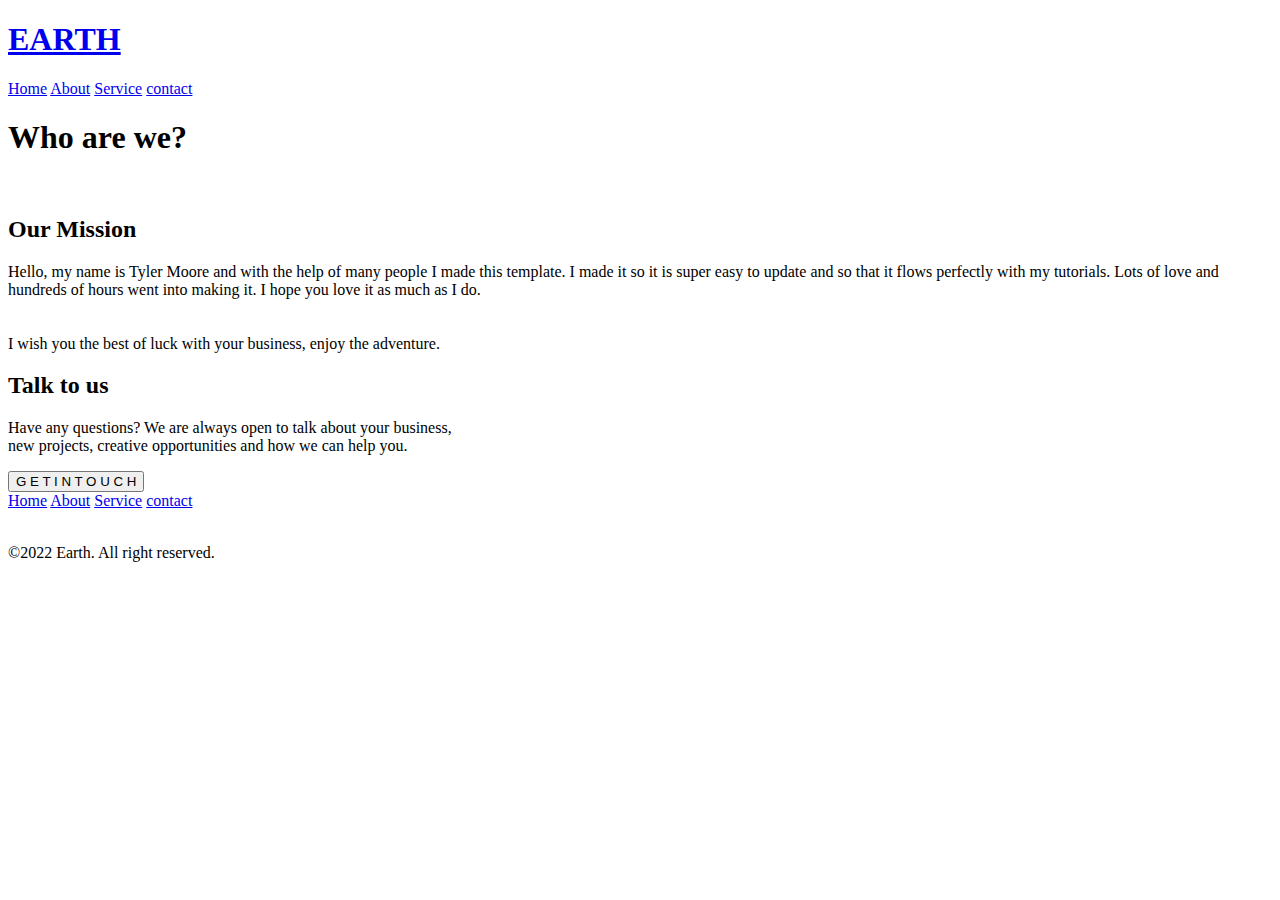
==== index.html @ 1717cd71 "Add files via upload" ====
<!DOCTYPE html>
<html lang="en">
<head>
    <meta charset="UTF-8">
    <link rel="sortcut icon" href="../img/image0.png">
    <meta name="viewport" content="width=device-width, initial-scale=1.0">
    <title>index</title>
    <link rel="stylesheet" href="../CSS/style.css">
</head>
<body>
    <header class="header">
        <div class="heading">
            <div class="title">
                <a href="#"><h1>EARTH</h1></a>
            </div>
            <div class="menu">
                <a href="./HTML/home.html">Home</a>
                <a href="./HTML/about.html">About</a>
                <a href="./HTML/service.html">Service</a>
                <a href="./HTML/contact.html">contact</a>
            </div>
        </div>
        <h1 class="text">Who are we?</h1>
    </header>
    <section class="section-about">
        <div class="section-second">
            <img class="img" src="../img/image5.png" alt="">
            <div class="section-title">
                <h2 class="title">Our Mission</h2>
                <p class="text">Hello, my name is Tyler Moore and with the help of many people I made this template. I made it so it is super easy to update and so that it flows perfectly with my tutorials. Lots of love and hundreds of hours went into making it. I hope you love it as much as I do.
                <br><br><br>    I wish you the best of luck with your business, enjoy the adventure.</p>
            </div>
        </div>
       </section>
       <main class="main">
        <h2 class="title">Talk to us</h2>
        <p class="text">Have any questions? We are always open to talk about your business, <br> new projects, creative opportunities and how we can help you.</p>
        <button class="button">G E T  I N  T O U C H</button>
       </main>
       <footer class="footer">
        <div class="footer-title">
            <div class="a-tect">    
                <a href="./HTML/home.html">Home</a>
                <a href="./about.html">About</a>
                <a href="./service.html">Service</a>
                <a href="./contact.html">contact</a>
            </div>
        </div>
            <img class="img" src="../img/image0.png" alt="">
        <p class="text">©2022 Earth. All right reserved.</p>
       </footer>
</body>
</html>
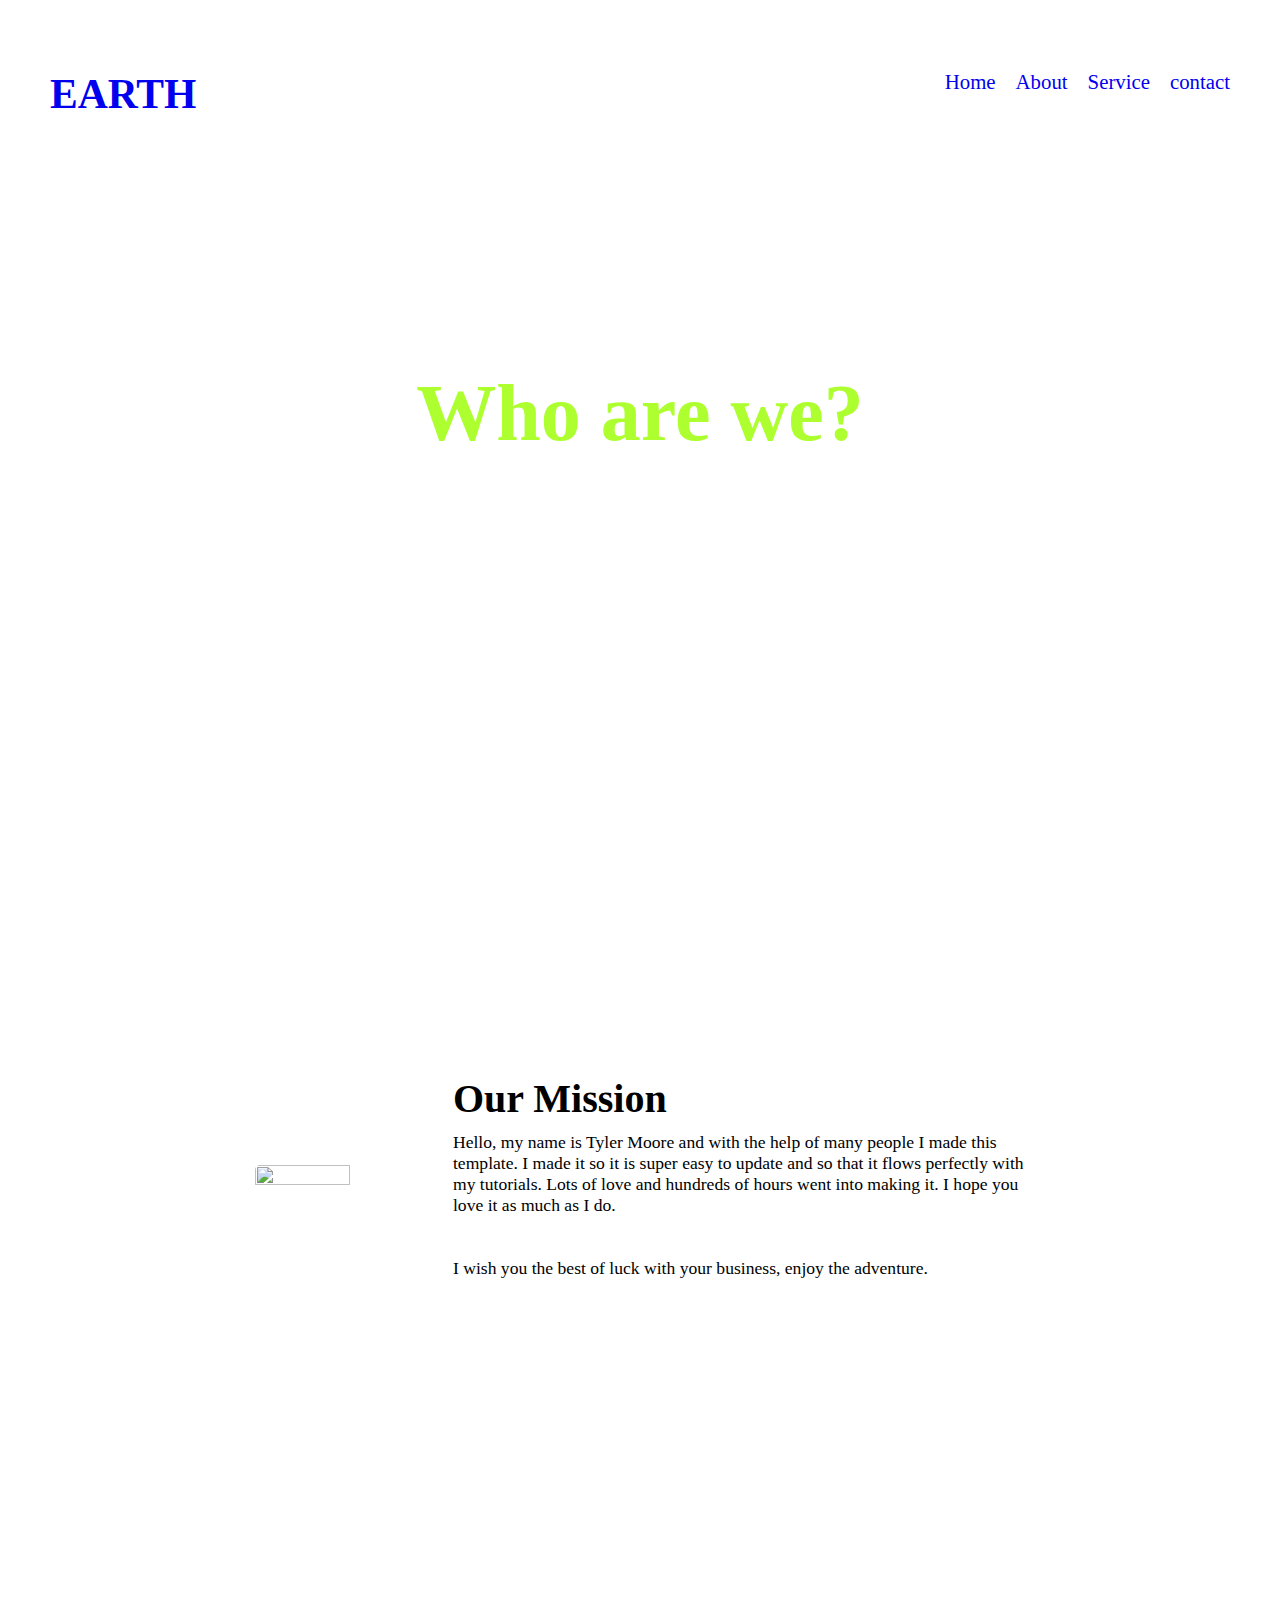
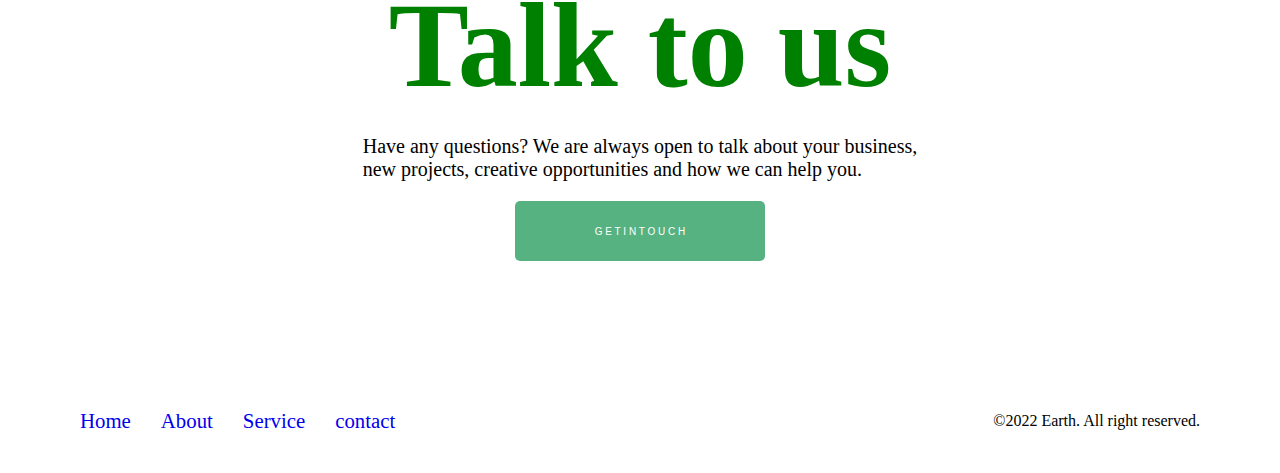
==== commit f37da148: "Update index.html" ====
--- a/index.html
+++ b/index.html
@@ -2,10 +2,10 @@
 <html lang="en">
 <head>
     <meta charset="UTF-8">
-    <link rel="sortcut icon" href="../img/image0.png">
+    <link rel="sortcut icon" href="image0.png">
     <meta name="viewport" content="width=device-width, initial-scale=1.0">
     <title>index</title>
-    <link rel="stylesheet" href="../CSS/style.css">
+    <link rel="stylesheet" href="style.css">
 </head>
 <body>
     <header class="header">
@@ -14,10 +14,10 @@
                 <a href="#"><h1>EARTH</h1></a>
             </div>
             <div class="menu">
-                <a href="./HTML/home.html">Home</a>
-                <a href="./HTML/about.html">About</a>
-                <a href="./HTML/service.html">Service</a>
-                <a href="./HTML/contact.html">contact</a>
+                <a href="home.html">Home</a>
+                <a href="about.html">About</a>
+                <a href="service.html">Service</a>
+                <a href="contact.html">contact</a>
             </div>
         </div>
         <h1 class="text">Who are we?</h1>
@@ -50,4 +50,4 @@
         <p class="text">©2022 Earth. All right reserved.</p>
        </footer>
 </body>
-</html>+</html>
--- a/style.css
+++ b/style.css
@@ -0,0 +1,368 @@
+*{
+    margin: 0;
+    padding: 0;
+    box-sizing: border-box;
+}
+body{
+    background-position: fixed;
+    background-repeat: no-repeat;
+    background-size: cover;
+    
+}
+:root{
+    --color-white: #ffffff;
+    --color-green: #56b280;
+    --color-black: #272727;
+}
+.header{
+    background-image: url(../img/image7.png);
+    background-repeat: no-repeat;
+    background-size: cover;
+    height: 55rem;
+    display: flex;
+    flex-direction: column;
+    /* align-items: center; */
+    & .heading{
+        display: flex;
+        align-items: start;
+        justify-content: space-between;
+        padding-top: 20px;
+        & .title{
+            display: flex;
+            margin: 50px;
+            gap: 20px;
+            font-size: 1.3rem;
+            & a{
+                text-decoration: none;
+                transition: 0.5s;
+            }  
+        }
+        & .title h1:hover{
+            color: greenyellow;
+        }
+        & .menu{
+            display: flex;
+            margin: 50px;
+            gap: 20px;
+            font-size: 1.3rem;
+                & a{
+                    text-decoration: none;
+                    gap: 10px;
+                }
+        }
+        & .menu a:hover{
+            color: red;
+        }
+    }
+    & .text {
+        display: flex;
+        flex-direction: column;
+        align-items: center;
+        justify-content: center;
+        padding-top: 200px;
+        font-size: 5rem;
+        color: greenyellow;
+    }
+    & .title{
+        display: flex;
+        flex-direction: column;
+        align-items: center;
+        justify-content: center;
+        font-size: 2rem;
+    }
+    & .button{
+        display: flex;
+        flex-direction: column;
+        align-items: center;
+        justify-content: center;
+        background-color: var(--color-green);
+        color: var(--color-white);
+        border-radius: 5px;
+        width: 150px;
+        height: 30px;
+        border: none;
+        margin-left: 45%;
+        transition: 1s;
+    }
+    & .button:hover{
+        background-color: var(--color-white);
+        color: var(--color-black);
+        transform: scale(1.2);
+    }
+}
+.section{
+    display: flex;
+    align-items: center;
+    justify-content: center;
+    grid-template-columns: repeat(3,1fr);
+    & .section-title{
+        width: 20%;
+        height: 50%;
+        display: flex;
+        flex-direction: column;
+        padding-top: 130px;
+        gap: 20px;
+        margin: 40px;
+        & .img{
+            display: flex;
+            align-items: center;
+            justify-content: center;
+            width: 300px;
+            height: 350px;
+            border-radius: 5px;
+        }
+        & .title{
+            display: flex;
+            align-items: center;
+            font-size: 30px;
+            color: #56b280;
+        }
+        & .text{
+            font-size: 1.3rem;
+        }
+    }
+}
+.section-about{
+    align-items: center;
+    justify-content: center;
+    grid-template-columns: repeat(2,1fr);
+    width: 85%;
+    padding-left: 250px;
+    & .section-second{
+        display: flex;
+        align-items: center;
+        justify-content:center;
+        padding-top: 150px;
+        margin: 5px;
+        & .section-title{
+            display: grid;
+            align-items: center;
+            justify-content: space-between; 
+            padding: 40px;
+            gap: 10px;
+            & .title{
+                display: grid;
+                flex-direction: column;
+                align-items: center;
+                justify-content: start;
+                font-size: 40px;
+            }
+            & .text{
+                display: grid;
+                flex-direction: column;
+                align-items: center;
+                justify-content: center;
+                font-size: 1.1rem;
+            }
+            & .button{
+                color: #ffffff;
+                background-color: #56b280;
+                border: none;
+                border-radius: 5px;
+                font-size: 10px;
+                width: 250px;
+                height: 60px;
+                display: flex;
+                align-items: center;
+                justify-content: center;
+                transition: 1s;
+            }
+            & .button:hover{
+                background-color: green;
+                font-size: 20px;
+            }
+        }
+        & .img{
+            display: flex;
+            align-items: center;
+            justify-content: end;
+            width: 60%;
+            height: 40%;
+            border-radius: 5px;
+        }
+    }
+}
+.main{
+    background-image: url(../img/image5.png);
+    background-position: fixed;
+    background-repeat: no-repeat;
+    background-size: cover;
+    display: flex;
+    flex-direction: column;
+    align-items: center;
+    justify-content: center;
+    margin-top: 150px;
+    height: 500px;
+    gap: 20px;
+    & .title{
+        font-size: 120px;
+        color: green;
+    }
+    & .text{
+        font-size: 20px;
+        display: flex;
+        align-items: center;
+        justify-content: center;
+    }
+    & .button{
+        color: #ffffff;
+        background-color: #56b280;
+        border: none;
+        border-radius: 5px;
+        font-size: 10px;
+        width: 250px;
+        height: 60px;
+        display: flex;
+        align-items: center;
+        justify-content: center;
+        transition: 1s;
+    }
+    & .button:hover{
+        background-color: green;
+        font-size: 20px;
+    }
+}
+.footer{
+    display: flex;
+    align-items: center;
+    justify-content: space-between;
+    padding: 30px 60px;
+    grid-template-columns: repeat(3,1fr);
+    margin: 10px 20px;
+    & .footer-title {
+        display: flex;
+        align-items: center;
+        justify-content: space-between;
+        font-size: 1.3rem;
+        & .a-tect{
+            display: flex;
+            gap: 30px;
+            & a{
+                text-decoration: none;
+            }
+        }
+        & .footer-a{
+            display: flex;
+            align-items: center;
+        }
+    }
+}
+.section-touch{
+    display: flex;
+    width: 100%;
+    height: 100vh;
+    background-color: rgba(245, 245, 220, 0.095);
+    flex-direction: column;
+    align-items: center;
+    justify-content: center;
+    grid-template-columns: repeat(2,1fr);
+    & .section-title h2{
+        font-size: 3rem;
+        color: var(--color-black);
+    }
+    & .section-border input{
+        display: grid;
+        flex-direction: column;
+        margin-top: 5px;
+        width: 400px;
+        height: 50px;
+        border: 2px solid black;
+    }
+    & .section-border textarea{
+        margin-top: 5px;
+        margin-bottom: 20px;
+        width: 400px;
+        height: 50px;
+    }
+    & .section-border button{
+        color: #ffffff;
+        background-color: #56b280;
+        border: none;
+        border-radius: 5px;
+        font-size: 10px;
+        width: 250px;
+        height: 60px;
+        display: flex;
+        align-items: center;
+        justify-content: center;
+        transition: 1s;
+    }
+    & button:hover{
+        font-size: 2rem;
+        color: greenyellow;
+    }
+    & .section-next{
+        display: flex;
+        padding-top: 30px;
+        gap: 100px;
+        & .tittle{
+            display: grid;
+        }
+        & .talktous{
+            display: flex;
+            flex-direction: column;
+            justify-content: center;
+            align-items: start;
+            gap: 40px;
+            & .title{
+                font-size: 3rem;
+                color: var(--color-black);
+            }
+            & .title-icont{
+                display: flex;
+                flex-direction: column;
+                gap: 30px;
+                justify-content: center;
+                align-items: start;
+
+            & .icont{
+                display: flex;
+                align-items: center;
+                justify-content: center;
+                gap: 10px;
+                & .icont-1{
+                    border: 2px solid var(--color-green);
+                    border-radius: 50%;
+                    width: 3rem;
+                    height: 3rem;
+                    font-size: 1rem;
+                    display: flex;
+                    align-items: center;
+                    justify-content: center;
+                }
+                & .title{
+                    display: grid;
+                    & .title-text1{
+                        font-size: 1rem;
+                    }
+                    & .title-text2{
+                        font-size: 2rem;
+                    }
+                }
+            }
+        }
+        & .follow-us{
+            display: flex;
+            flex-direction: column;
+            gap: 30px;
+            padding-left: 60px;
+            font-size: 1.5rem;
+            & .follow-icont i{
+                background-color: var(--color-green);
+                width: 3rem;
+                height: 3rem;
+                gap: 40px;
+                border-radius: 50%;
+                display: inline-flex;
+                align-items: center;
+                justify-content: center;
+                color: var(--color-white);
+            }
+            & .follow-icont i:hover{
+                background-color: green;
+            }
+        } 
+        }
+    }
+}
+
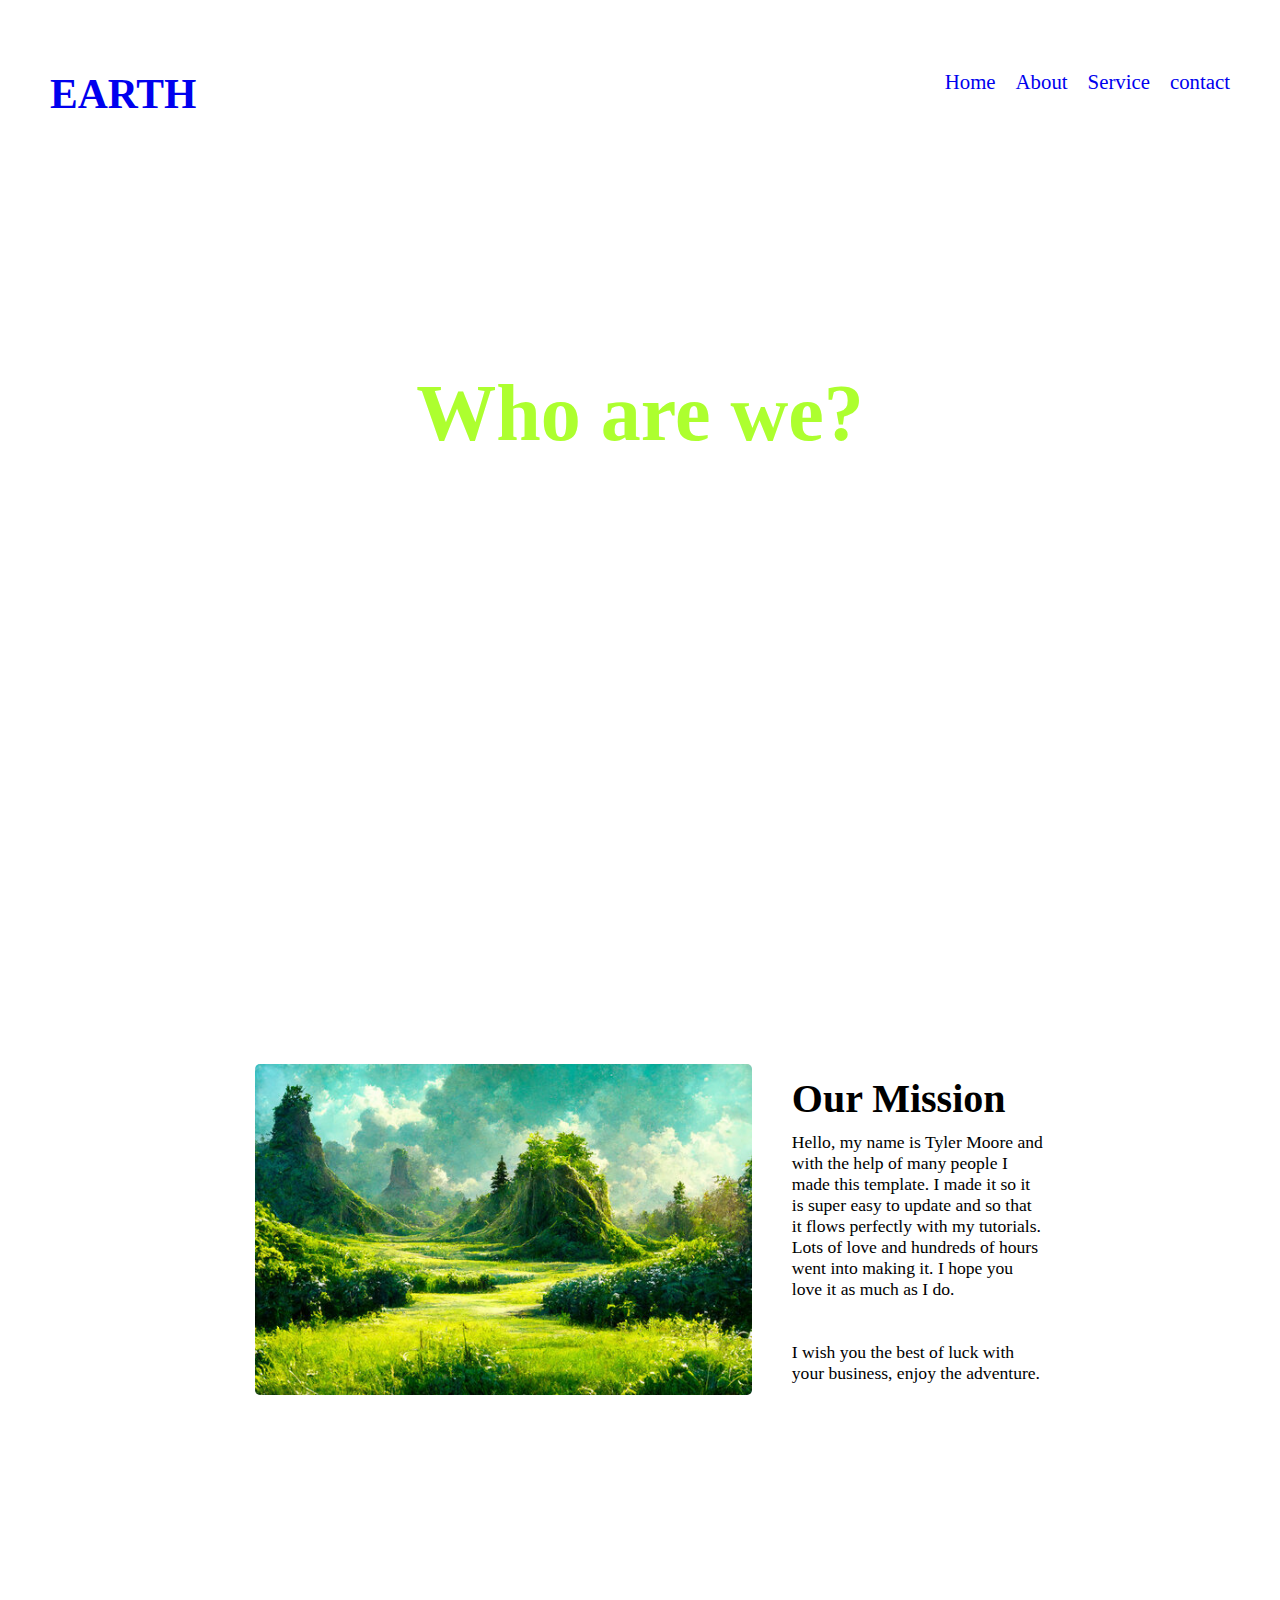
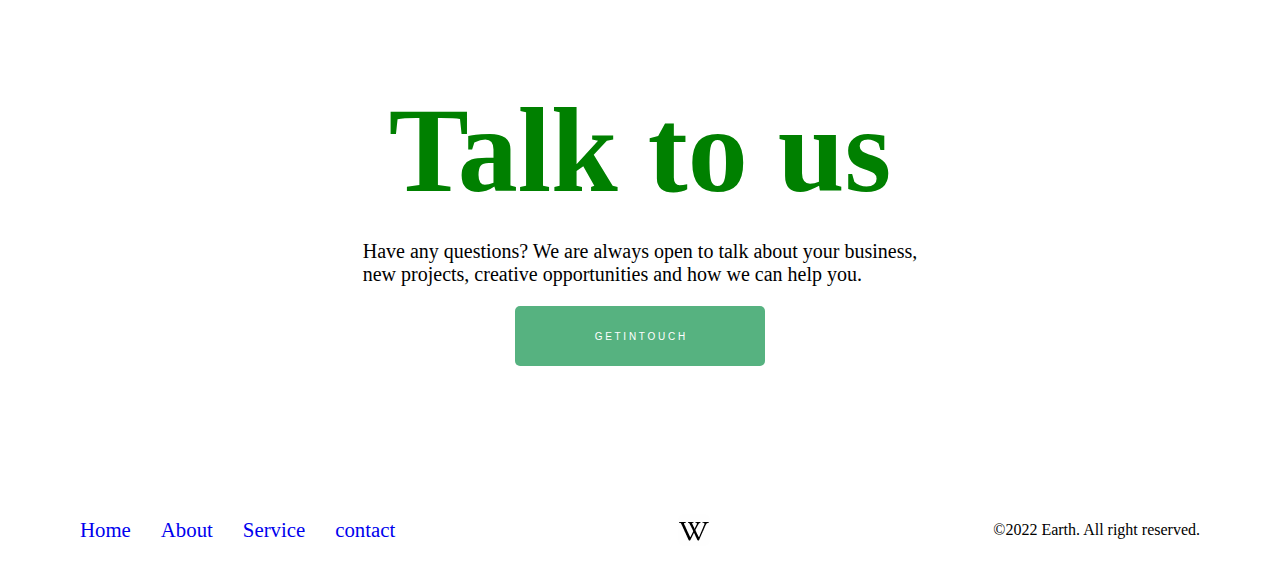
==== commit fbf01320: "Update index.html" ====
--- a/index.html
+++ b/index.html
@@ -24,7 +24,7 @@
     </header>
     <section class="section-about">
         <div class="section-second">
-            <img class="img" src="../img/image5.png" alt="">
+            <img class="img" src="image5.png" alt="">
             <div class="section-title">
                 <h2 class="title">Our Mission</h2>
                 <p class="text">Hello, my name is Tyler Moore and with the help of many people I made this template. I made it so it is super easy to update and so that it flows perfectly with my tutorials. Lots of love and hundreds of hours went into making it. I hope you love it as much as I do.
@@ -40,13 +40,13 @@
        <footer class="footer">
         <div class="footer-title">
             <div class="a-tect">    
-                <a href="./HTML/home.html">Home</a>
-                <a href="./about.html">About</a>
-                <a href="./service.html">Service</a>
-                <a href="./contact.html">contact</a>
+                <a href="home.html">Home</a>
+                <a href="about.html">About</a>
+                <a href="service.html">Service</a>
+                <a href="contact.html">contact</a>
             </div>
         </div>
-            <img class="img" src="../img/image0.png" alt="">
+            <img class="img" src="image0.png" alt="">
         <p class="text">©2022 Earth. All right reserved.</p>
        </footer>
 </body>
